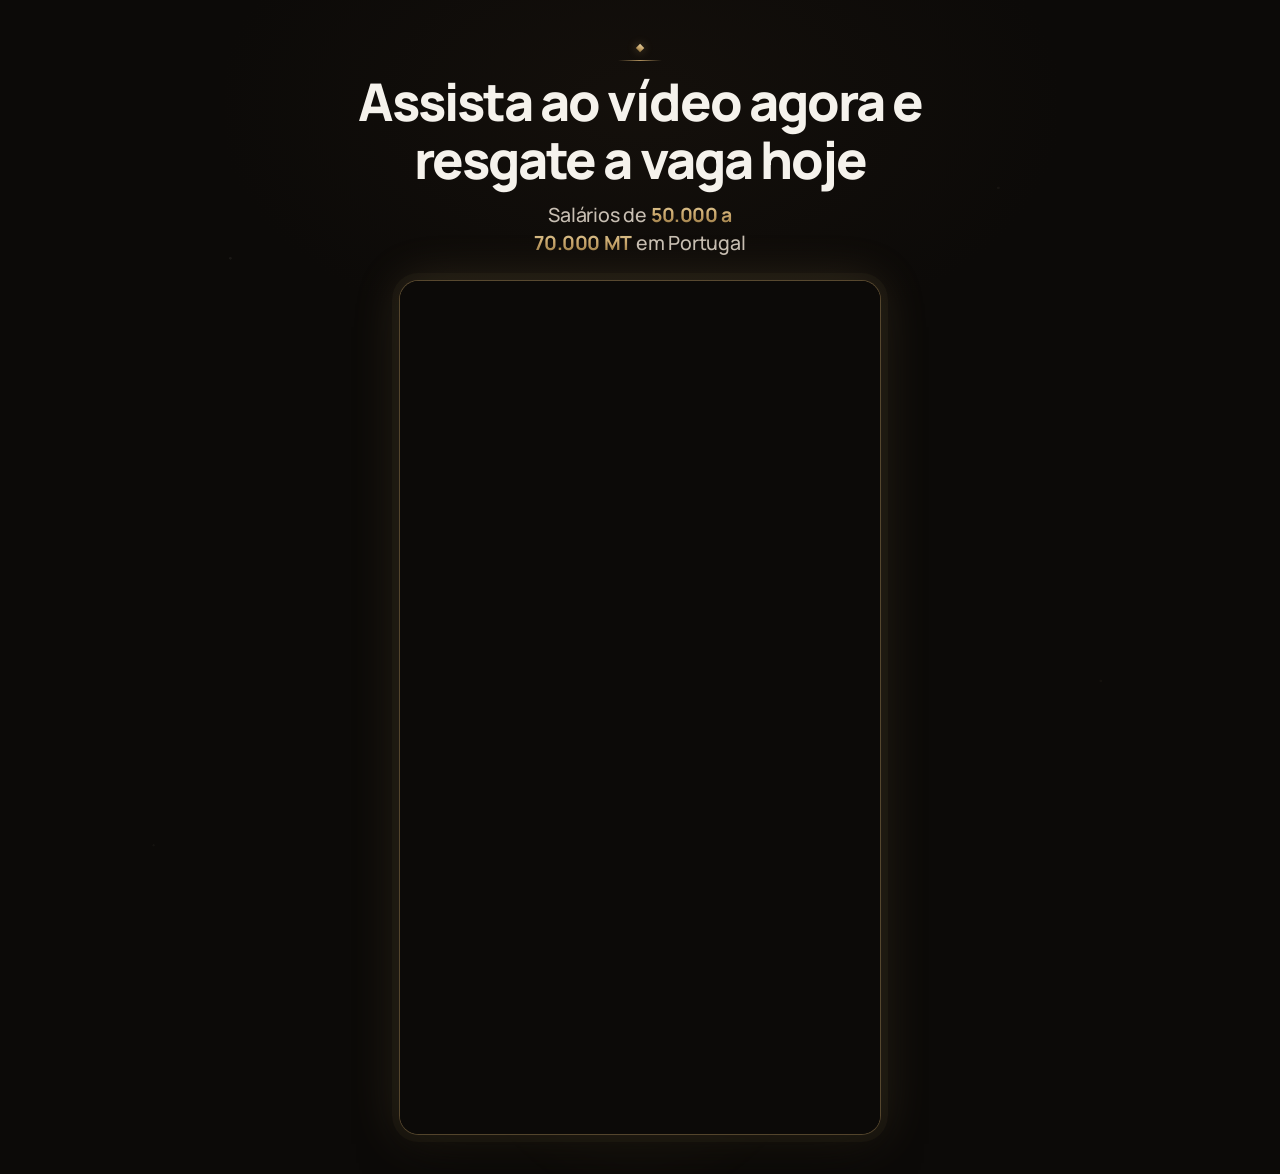
==== index.html @ c2e2bb1a "Landing page premium da VSL Vaga Portugal" ====
<!DOCTYPE html>
<html lang="pt">
  <head>
    <meta charset="utf-8" />
    <meta name="viewport" content="width=device-width, initial-scale=1, viewport-fit=cover" />
    <title>Vaga Portugal</title>
    <meta
      name="description"
      content="Assista ao vídeo agora e resgate a vaga hoje. Salários de 50.000 a 70.000 MT em Portugal."
    />
    <meta name="theme-color" content="#0c0a08" />
    <meta name="color-scheme" content="dark" />
    <meta property="og:title" content="Vaga Portugal" />
    <meta
      property="og:description"
      content="Assista ao vídeo agora e resgate a vaga hoje. Salários de 50.000 a 70.000 MT em Portugal."
    />
    <meta property="og:image" content="/og.jpg" />
    <meta property="og:type" content="website" />
    <meta name="twitter:card" content="summary_large_image" />
    <link rel="icon" type="image/svg+xml" href="/favicon.svg" />
    <link rel="preconnect" href="https://fonts.googleapis.com" />
    <link rel="preconnect" href="https://fonts.gstatic.com" crossorigin />
    <link rel="preconnect" href="https://scripts.converteai.net" />
    <link rel="preconnect" href="https://cdn.converteai.net" />
    <link
      rel="stylesheet"
      href="https://fonts.googleapis.com/css2?family=Manrope:wght@500;600;700;800&display=swap"
    />
    <link rel="stylesheet" href="/styles.css" />
  </head>
  <body>
    <main class="page-shell">
      <div class="page-light" aria-hidden="true"></div>
      <div class="page-specks" aria-hidden="true"></div>

      <section class="page-content">
        <header class="page-header">
          <div class="gold-mark enter-1" aria-hidden="true">
            <span class="gold-diamond"></span>
            <span class="gold-rule"></span>
          </div>

          <h1 class="headline enter-1">Assista ao vídeo agora e resgate a vaga hoje</h1>

          <p class="subhead enter-2">
            Salários de <span class="salary-gold">50.000 a 70.000 MT</span> em Portugal
          </p>
        </header>

        <div class="vsl-stage enter-3">
          <div class="vsl-frame">
            <vturb-smartplayer
              id="vid-6aa5e2555aafa8d5acb6deb1"
              style="display: block; margin: 0 auto; width: 100%"
            >
              <div
                class="vturb-player-placeholder"
                style="
                  position: relative;
                  width: 100%;
                  padding: 177.77777777777777% 0 0;
                  z-index: 0;
                  background-color: #0c0a08;
                "
              ></div>
            </vturb-smartplayer>
          </div>
        </div>
      </section>
    </main>
    <script type="text/javascript">
      (function () {
        var s = document.createElement("script");
        s.src =
          "https://scripts.converteai.net/d117d83b-4b01-4a4b-a027-d16672423f79/players/6aa5e2555aafa8d5acb6deb1/v4/player.js";
        s.async = true;
        document.head.appendChild(s);
      })();
    </script>
  </body>
</html>
---- styles.css ----
:root {
  --font-sans: "Manrope", ui-sans-serif, system-ui, sans-serif;
  --color-bg: #0c0a08;
  --color-bg-warm: #16110c;
  --color-fg: #f5f2ec;
  --color-muted: #c8bfb3;
  --color-gold: #c9a66b;
  --color-gold-bright: #e4d0a0;
  --color-gold-deep: #8a6d3a;
  --color-ink: #0c0a08;
  --container-vsl: 30rem;
  --container-copy: 36rem;
  --radius-vsl: 1.15rem;
  --text-headline: clamp(1.58rem, 0.62rem + 4.4vw, 3.25rem);
  --text-sub: clamp(1.02rem, 0.88rem + 0.7vw, 1.22rem);
  --ease-out: cubic-bezier(0.22, 1, 0.36, 1);
}

*,
*::before,
*::after {
  box-sizing: border-box;
}

html {
  -webkit-font-smoothing: antialiased;
  -moz-osx-font-smoothing: grayscale;
  background-color: var(--color-bg);
  color: var(--color-fg);
}

html,
body {
  min-height: 100dvh;
  overflow-x: clip;
}

body {
  margin: 0;
  font-family: var(--font-sans);
  background-color: var(--color-bg);
  color: var(--color-fg);
}

.page-shell {
  position: relative;
  isolation: isolate;
  min-height: 100vh;
  min-height: 100svh;
  min-height: 100dvh;
  display: flex;
  flex-direction: column;
  align-items: center;
  background-color: var(--color-bg);
  color: var(--color-fg);
  padding-inline: clamp(1.15rem, 5.2vw, 2rem);
  padding-top: calc(clamp(1.5rem, 5vh, 3.5rem) + env(safe-area-inset-top));
  padding-bottom: calc(clamp(1.6rem, 4.5vh, 3.25rem) + env(safe-area-inset-bottom));
}

.page-light,
.page-specks {
  pointer-events: none;
  position: absolute;
  inset: 0;
  z-index: 0;
}

.page-light {
  overflow: hidden;
}

.page-light::before {
  content: "";
  position: absolute;
  left: 50%;
  top: -12%;
  width: min(52rem, 160vw);
  height: 42%;
  transform: translateX(-50%);
  background: radial-gradient(
    ellipse at center,
    color-mix(in oklab, var(--color-bg-warm) 80%, transparent) 0%,
    transparent 72%
  );
}

.page-light::after {
  content: "";
  position: absolute;
  left: 50%;
  top: 46%;
  width: min(28rem, 92vw);
  height: min(42rem, 78vh);
  transform: translateX(-50%);
  background: radial-gradient(
    ellipse at center,
    color-mix(in oklab, var(--color-gold) 16%, transparent) 0%,
    color-mix(in oklab, var(--color-gold) 6%, transparent) 34%,
    transparent 70%
  );
  filter: blur(8px);
}

.page-specks {
  background-image:
    radial-gradient(circle at 18% 22%, rgb(255 244 224 / 0.07) 0 1px, transparent 1.6px),
    radial-gradient(circle at 78% 16%, rgb(255 236 210 / 0.05) 0 1px, transparent 1.5px),
    radial-gradient(circle at 86% 58%, rgb(232 208 160 / 0.045) 0 1px, transparent 1.6px),
    radial-gradient(circle at 12% 72%, rgb(255 248 232 / 0.04) 0 0.8px, transparent 1.4px);
  opacity: 0.85;
}

.page-content {
  position: relative;
  z-index: 1;
  width: 100%;
  max-width: var(--container-copy);
  display: flex;
  flex-direction: column;
  align-items: center;
  text-align: center;
  gap: clamp(1.15rem, 2.6vh, 1.75rem);
}

.page-header {
  display: flex;
  width: 100%;
  flex-direction: column;
  align-items: center;
}

.gold-mark {
  display: flex;
  flex-direction: column;
  align-items: center;
  gap: 0.55rem;
  margin-bottom: 0.75rem;
}

.gold-diamond {
  width: 0.38rem;
  height: 0.38rem;
  background: linear-gradient(
    160deg,
    var(--color-gold-bright) 0%,
    var(--color-gold) 48%,
    var(--color-gold-deep) 100%
  );
  transform: rotate(45deg);
  box-shadow: 0 0 10px color-mix(in oklab, var(--color-gold) 45%, transparent);
}

.gold-rule {
  width: 2.75rem;
  height: 1px;
  background: linear-gradient(90deg, transparent 0%, var(--color-gold) 50%, transparent 100%);
  opacity: 0.85;
}

.headline {
  margin: 0;
  max-width: 22ch;
  font-family: var(--font-sans);
  font-weight: 800;
  font-size: var(--text-headline);
  line-height: 1.12;
  letter-spacing: -0.038em;
  color: var(--color-fg);
  text-wrap: pretty;
}

@media (max-width: 480px) {
  .headline {
    max-width: none;
  }
}

.subhead {
  margin: 0.7rem 0 0;
  max-width: 32ch;
  font-family: var(--font-sans);
  font-weight: 500;
  font-size: var(--text-sub);
  line-height: 1.45;
  letter-spacing: -0.01em;
  color: var(--color-muted);
  text-wrap: balance;
}

.salary-gold {
  font-weight: 700;
  letter-spacing: -0.02em;
  background: linear-gradient(
    180deg,
    var(--color-gold-bright) 0%,
    var(--color-gold) 52%,
    var(--color-gold-deep) 100%
  );
  -webkit-background-clip: text;
  background-clip: text;
  color: transparent;
}

.vsl-stage {
  width: min(100%, var(--container-vsl));
}

.vsl-frame {
  position: relative;
  width: 100%;
  border-radius: var(--radius-vsl);
  overflow: hidden;
  background: var(--color-ink);
  box-shadow:
    0 0 0 1px color-mix(in oklab, var(--color-gold) 32%, transparent),
    0 0 0 8px color-mix(in oklab, var(--color-gold) 4%, transparent),
    0 0 48px color-mix(in oklab, var(--color-gold) 18%, transparent),
    0 28px 56px -18px rgb(0 0 0 / 0.78),
    0 12px 28px -10px rgb(0 0 0 / 0.62);
}

.vsl-frame vturb-smartplayer,
.vsl-frame .vturb-player-placeholder {
  display: block !important;
  width: 100% !important;
  max-width: none !important;
}

.vsl-frame .thumbnail-image {
  position: absolute;
  inset: 0;
  width: 100%;
  height: 100%;
  object-fit: cover;
}

.enter-1,
.enter-2,
.enter-3 {
  animation: rise-in 700ms var(--ease-out) both;
}

.enter-1 {
  animation-delay: 40ms;
}

.enter-2 {
  animation-delay: 140ms;
}

.enter-3 {
  animation-delay: 240ms;
}

@keyframes rise-in {
  from {
    opacity: 0;
    transform: translateY(12px);
    filter: blur(6px);
  }
  to {
    opacity: 1;
    transform: translateY(0);
    filter: blur(0);
  }
}

@media (prefers-reduced-motion: reduce) {
  .enter-1,
  .enter-2,
  .enter-3 {
    animation: none;
  }
}
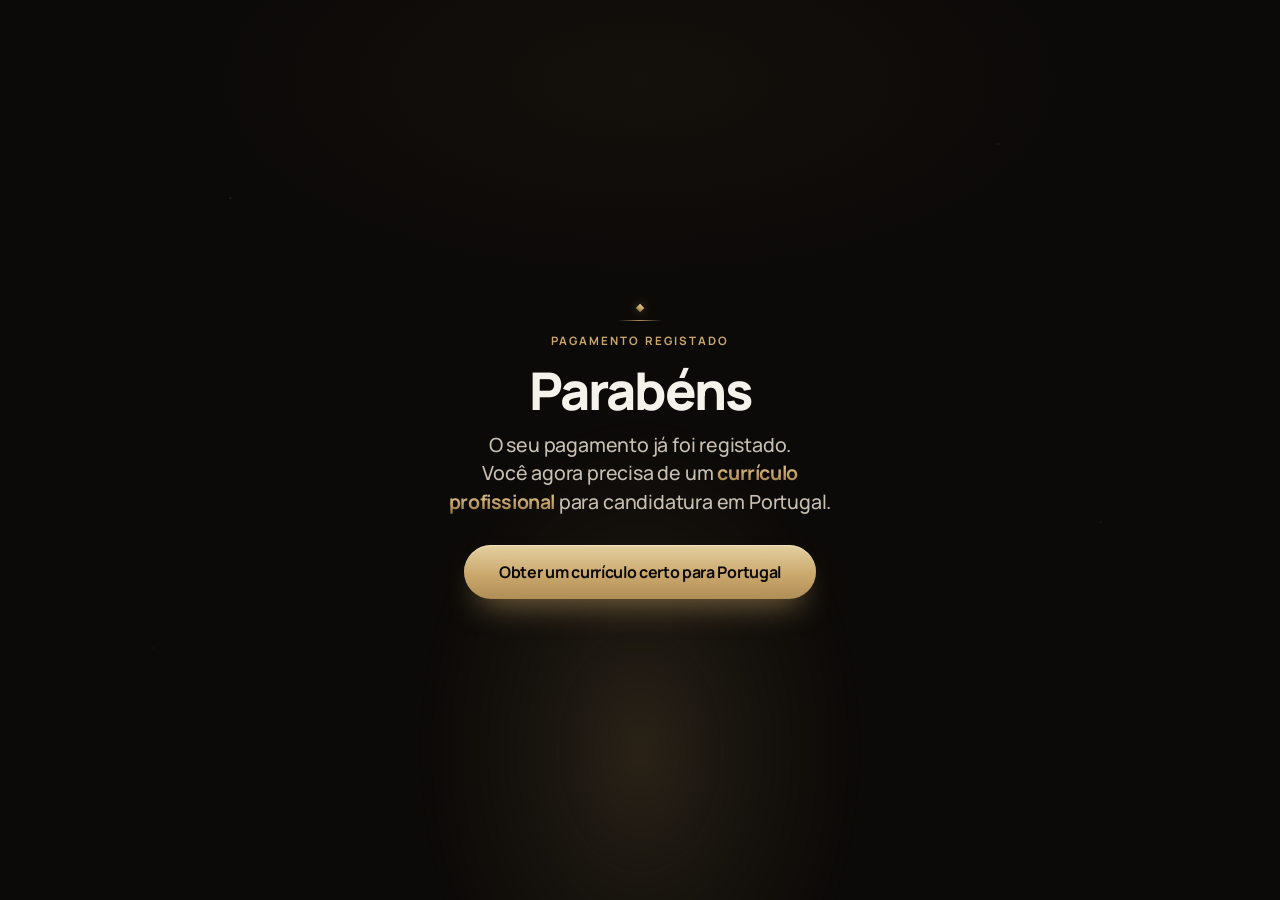
==== commit 7fa13242: "Adiciona página de pagamento antes da VSL" ====
--- a/index.html
+++ b/index.html
@@ -3,26 +3,23 @@
   <head>
     <meta charset="utf-8" />
     <meta name="viewport" content="width=device-width, initial-scale=1, viewport-fit=cover" />
-    <title>Vaga Portugal</title>
+    <title>Pagamento registado</title>
     <meta
       name="description"
-      content="Assista ao vídeo agora e resgate a vaga hoje. Salários de 50.000 a 70.000 MT em Portugal."
+      content="Parabéns. O seu pagamento já foi registado. Agora precisa de um currículo profissional para candidatura em Portugal."
     />
     <meta name="theme-color" content="#0c0a08" />
     <meta name="color-scheme" content="dark" />
-    <meta property="og:title" content="Vaga Portugal" />
+    <meta property="og:title" content="Pagamento registado" />
     <meta
       property="og:description"
-      content="Assista ao vídeo agora e resgate a vaga hoje. Salários de 50.000 a 70.000 MT em Portugal."
+      content="Parabéns. O seu pagamento já foi registado. Agora precisa de um currículo profissional para candidatura em Portugal."
     />
     <meta property="og:image" content="/og.jpg" />
     <meta property="og:type" content="website" />
-    <meta name="twitter:card" content="summary_large_image" />
     <link rel="icon" type="image/svg+xml" href="/favicon.svg" />
     <link rel="preconnect" href="https://fonts.googleapis.com" />
     <link rel="preconnect" href="https://fonts.gstatic.com" crossorigin />
-    <link rel="preconnect" href="https://scripts.converteai.net" />
-    <link rel="preconnect" href="https://cdn.converteai.net" />
     <link
       rel="stylesheet"
       href="https://fonts.googleapis.com/css2?family=Manrope:wght@500;600;700;800&display=swap"
@@ -30,7 +27,7 @@
     <link rel="stylesheet" href="/styles.css" />
   </head>
   <body>
-    <main class="page-shell">
+    <main class="page-shell page-shell--center">
       <div class="page-light" aria-hidden="true"></div>
       <div class="page-specks" aria-hidden="true"></div>
 
@@ -41,42 +38,16 @@
             <span class="gold-rule"></span>
           </div>
 
-          <h1 class="headline enter-1">Assista ao vídeo agora e resgate a vaga hoje</h1>
-
+          <p class="eyebrow enter-1">Pagamento registado</p>
+          <h1 class="headline enter-1">Parabéns</h1>
           <p class="subhead enter-2">
-            Salários de <span class="salary-gold">50.000 a 70.000 MT</span> em Portugal
+            O seu pagamento já foi registado. Você agora precisa de um
+            <span class="salary-gold">currículo profissional</span> para candidatura em Portugal.
           </p>
         </header>
 
-        <div class="vsl-stage enter-3">
-          <div class="vsl-frame">
-            <vturb-smartplayer
-              id="vid-6aa5e2555aafa8d5acb6deb1"
-              style="display: block; margin: 0 auto; width: 100%"
-            >
-              <div
-                class="vturb-player-placeholder"
-                style="
-                  position: relative;
-                  width: 100%;
-                  padding: 177.77777777777777% 0 0;
-                  z-index: 0;
-                  background-color: #0c0a08;
-                "
-              ></div>
-            </vturb-smartplayer>
-          </div>
-        </div>
+        <a class="cta enter-3" href="/video">Obter um currículo certo para Portugal</a>
       </section>
     </main>
-    <script type="text/javascript">
-      (function () {
-        var s = document.createElement("script");
-        s.src =
-          "https://scripts.converteai.net/d117d83b-4b01-4a4b-a027-d16672423f79/players/6aa5e2555aafa8d5acb6deb1/v4/player.js";
-        s.async = true;
-        document.head.appendChild(s);
-      })();
-    </script>
   </body>
 </html>
--- a/styles.css
+++ b/styles.css
@@ -202,6 +202,56 @@
   color: transparent;
 }
 
+.page-shell--center {
+  justify-content: center;
+}
+
+.eyebrow {
+  margin: 0 0 0.85rem;
+  font-size: 0.72rem;
+  font-weight: 700;
+  letter-spacing: 0.18em;
+  text-transform: uppercase;
+  color: var(--color-gold);
+}
+
+.cta {
+  display: inline-flex;
+  align-items: center;
+  justify-content: center;
+  width: min(100%, 22rem);
+  min-height: 3.4rem;
+  margin-top: 0.35rem;
+  padding: 0.95rem 1.4rem;
+  border-radius: 9999px;
+  text-decoration: none;
+  text-align: center;
+  font-family: var(--font-sans);
+  font-weight: 700;
+  font-size: 1rem;
+  line-height: 1.25;
+  letter-spacing: -0.02em;
+  color: var(--color-ink);
+  background: linear-gradient(
+    180deg,
+    var(--color-gold-bright) 0%,
+    var(--color-gold) 58%,
+    var(--color-gold-deep) 160%
+  );
+  box-shadow:
+    inset 0 1px 0 rgb(255 244 220 / 0.5),
+    0 16px 32px -14px color-mix(in oklab, var(--color-gold) 70%, transparent);
+}
+
+.cta:hover {
+  filter: brightness(1.05);
+}
+
+.cta:focus-visible {
+  outline: 2px solid var(--color-gold-bright);
+  outline-offset: 3px;
+}
+
 .vsl-stage {
   width: min(100%, var(--container-vsl));
 }
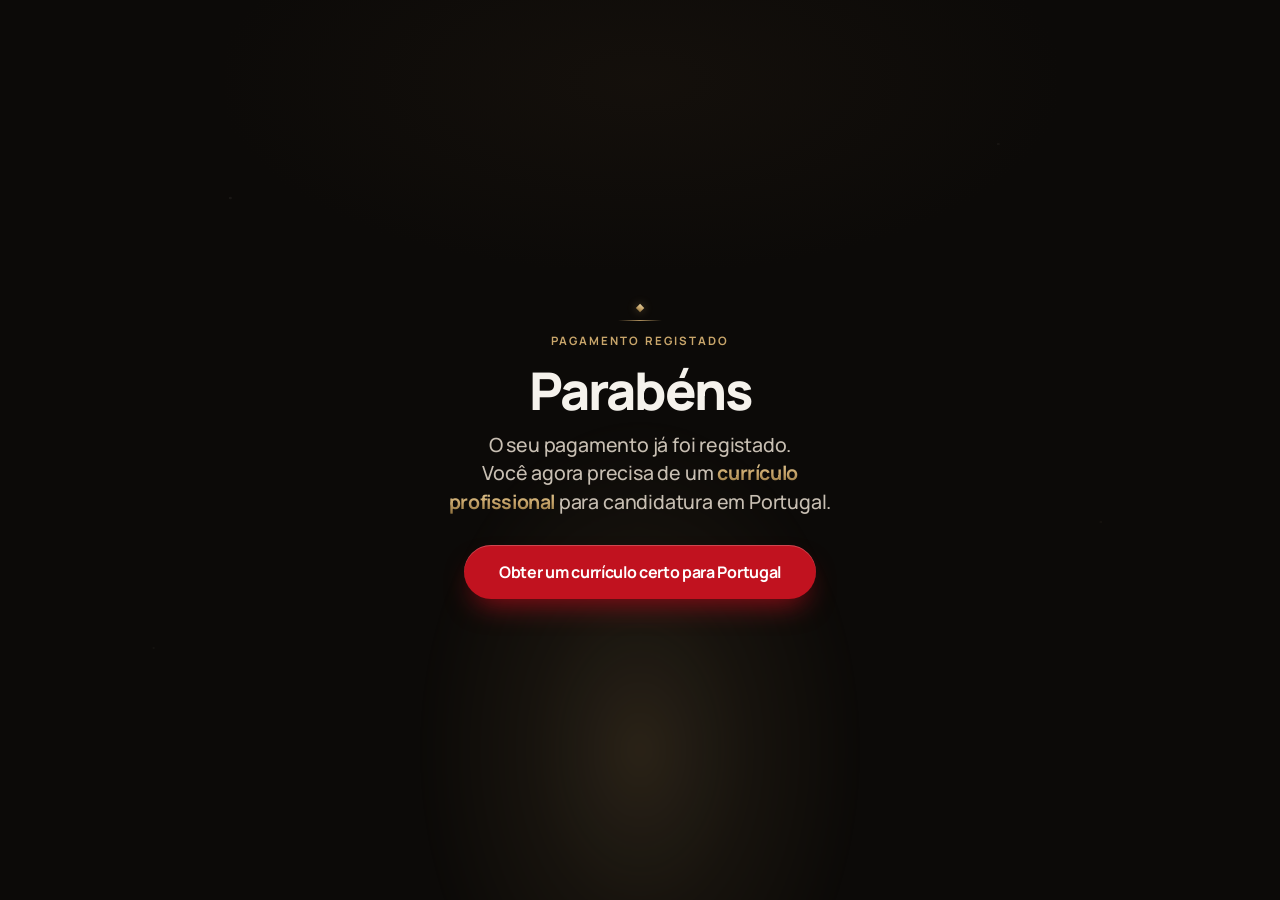
==== commit da248d6d: "Adiciona o pixel do Facebook" ====
--- a/index.html
+++ b/index.html
@@ -25,6 +25,21 @@
       href="https://fonts.googleapis.com/css2?family=Manrope:wght@500;600;700;800&display=swap"
     />
     <link rel="stylesheet" href="/styles.css" />
+    <!-- Meta Pixel Code -->
+    <script>
+      !function(f,b,e,v,n,t,s)
+      {if(f.fbq)return;n=f.fbq=function(){n.callMethod?
+      n.callMethod.apply(n,arguments):n.queue.push(arguments)};
+      if(!f._fbq)f._fbq=n;n.push=n;n.loaded=!0;n.version='2.0';
+      n.queue=[];t=b.createElement(e);t.async=!0;
+      t.src=v;s=b.getElementsByTagName(e)[0];
+      s.parentNode.insertBefore(t,s)}(window, document,'script',
+      'https://connect.facebook.net/en_US/fbevents.js');
+      fbq('init', '1459601679314224');
+      fbq('track', 'PageView');
+    </script>
+    <noscript><img height="1" width="1" style="display:none" src="https://www.facebook.com/tr?id=1459601679314224&ev=PageView&noscript=1" alt="" /></noscript>
+    <!-- End Meta Pixel Code -->
   </head>
   <body>
     <main class="page-shell page-shell--center">
--- a/styles.css
+++ b/styles.css
@@ -231,20 +231,17 @@
   font-size: 1rem;
   line-height: 1.25;
   letter-spacing: -0.02em;
-  color: var(--color-ink);
-  background: linear-gradient(
-    180deg,
-    var(--color-gold-bright) 0%,
-    var(--color-gold) 58%,
-    var(--color-gold-deep) 160%
-  );
+  color: #fff;
+  background: #c1121f;
   box-shadow:
-    inset 0 1px 0 rgb(255 244 220 / 0.5),
-    0 16px 32px -14px color-mix(in oklab, var(--color-gold) 70%, transparent);
+    inset 0 1px 0 rgb(255 255 255 / 0.22),
+    0 14px 28px -10px rgb(193 18 31 / 0.75),
+    0 8px 18px -8px rgb(0 0 0 / 0.55);
 }
 
 .cta:hover {
-  filter: brightness(1.05);
+  background: #a50e19;
+  filter: none;
 }
 
 .cta:focus-visible {
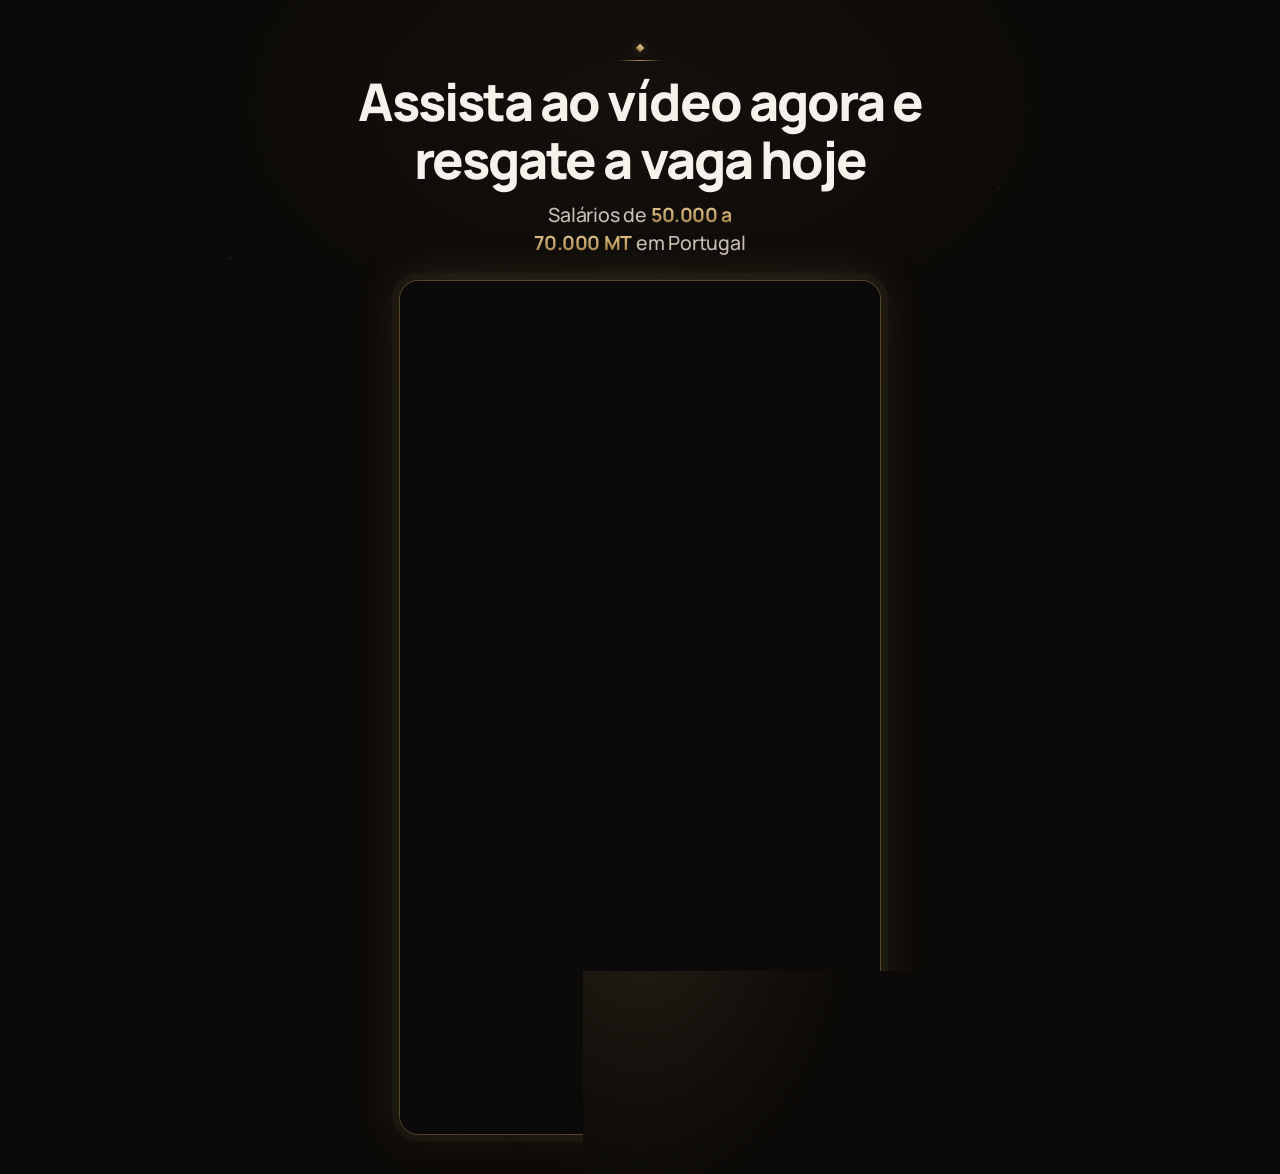
==== commit 9ae9bbfe: "Remove a página de pagamento e abre direto na VSL" ====
--- a/index.html
+++ b/index.html
@@ -3,23 +3,25 @@
   <head>
     <meta charset="utf-8" />
     <meta name="viewport" content="width=device-width, initial-scale=1, viewport-fit=cover" />
-    <title>Pagamento registado</title>
+    <title>Vaga Portugal</title>
     <meta
       name="description"
-      content="Parabéns. O seu pagamento já foi registado. Agora precisa de um currículo profissional para candidatura em Portugal."
+      content="Assista ao vídeo agora e resgate a vaga hoje. Salários de 50.000 a 70.000 MT em Portugal."
     />
     <meta name="theme-color" content="#0c0a08" />
     <meta name="color-scheme" content="dark" />
-    <meta property="og:title" content="Pagamento registado" />
+    <meta property="og:title" content="Vaga Portugal" />
     <meta
       property="og:description"
-      content="Parabéns. O seu pagamento já foi registado. Agora precisa de um currículo profissional para candidatura em Portugal."
+      content="Assista ao vídeo agora e resgate a vaga hoje. Salários de 50.000 a 70.000 MT em Portugal."
     />
     <meta property="og:image" content="/og.jpg" />
     <meta property="og:type" content="website" />
     <link rel="icon" type="image/svg+xml" href="/favicon.svg" />
     <link rel="preconnect" href="https://fonts.googleapis.com" />
     <link rel="preconnect" href="https://fonts.gstatic.com" crossorigin />
+    <link rel="preconnect" href="https://scripts.converteai.net" />
+    <link rel="preconnect" href="https://cdn.converteai.net" />
     <link
       rel="stylesheet"
       href="https://fonts.googleapis.com/css2?family=Manrope:wght@500;600;700;800&display=swap"
@@ -42,7 +44,7 @@
     <!-- End Meta Pixel Code -->
   </head>
   <body>
-    <main class="page-shell page-shell--center">
+    <main class="page-shell">
       <div class="page-light" aria-hidden="true"></div>
       <div class="page-specks" aria-hidden="true"></div>
 
@@ -53,16 +55,42 @@
             <span class="gold-rule"></span>
           </div>
 
-          <p class="eyebrow enter-1">Pagamento registado</p>
-          <h1 class="headline enter-1">Parabéns</h1>
+          <h1 class="headline enter-1">Assista ao vídeo agora e resgate a vaga hoje</h1>
+
           <p class="subhead enter-2">
-            O seu pagamento já foi registado. Você agora precisa de um
-            <span class="salary-gold">currículo profissional</span> para candidatura em Portugal.
+            Salários de <span class="salary-gold">50.000 a 70.000 MT</span> em Portugal
           </p>
         </header>
 
-        <a class="cta enter-3" href="/video">Obter um currículo certo para Portugal</a>
+        <div class="vsl-stage enter-3">
+          <div class="vsl-frame">
+            <vturb-smartplayer
+              id="vid-6abc25398ba89553514602e3"
+              style="display: block; margin: 0 auto; width: 100%"
+            >
+              <div
+                class="vturb-player-placeholder"
+                style="
+                  position: relative;
+                  width: 100%;
+                  padding: 177.77777777777777% 0 0;
+                  z-index: 0;
+                  background-color: #0c0a08;
+                "
+              ></div>
+            </vturb-smartplayer>
+          </div>
+        </div>
       </section>
     </main>
+    <script type="text/javascript">
+      (function () {
+        var s = document.createElement("script");
+        s.src =
+          "https://scripts.converteai.net/f19d9561-45e1-45eb-9e26-0358b1116c04/players/6abc25398ba89553514602e3/v4/player.js?v=20260930";
+        s.async = true;
+        document.head.appendChild(s);
+      })();
+    </script>
   </body>
 </html>
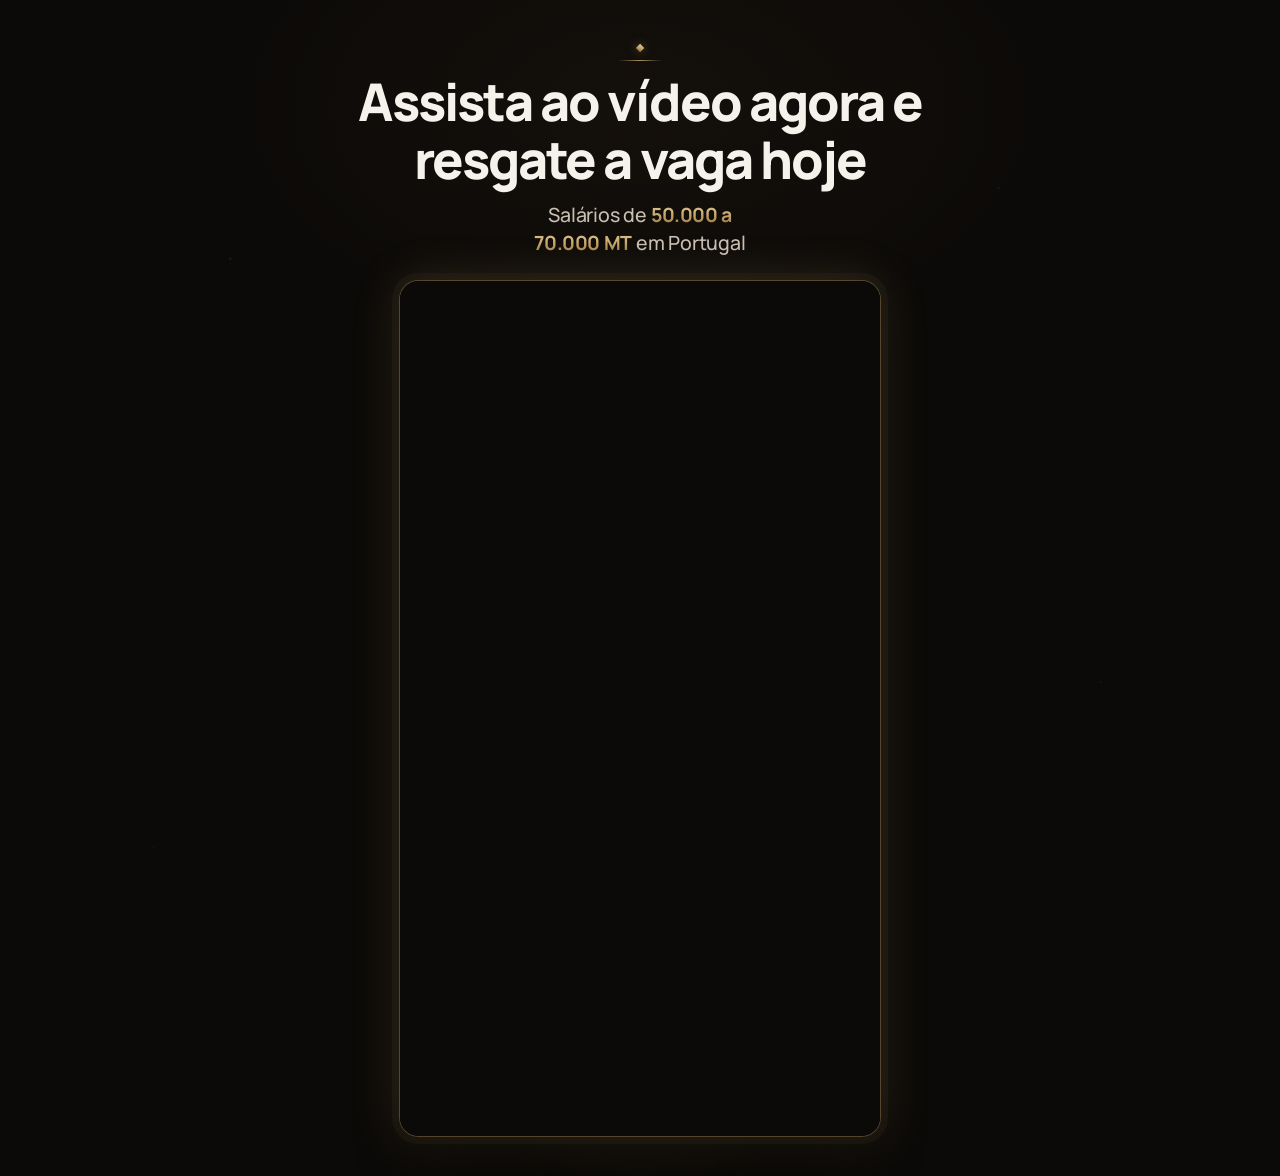
==== commit e9215068: "Troca a VSL pelo player novo" ====
--- a/index.html
+++ b/index.html
@@ -65,7 +65,7 @@
         <div class="vsl-stage enter-3">
           <div class="vsl-frame">
             <vturb-smartplayer
-              id="vid-6abc25398ba89553514602e3"
+              id="vid-6ac46342e88b02b49a703f78"
               style="display: block; margin: 0 auto; width: 100%"
             >
               <div
@@ -73,7 +73,7 @@
                 style="
                   position: relative;
                   width: 100%;
-                  padding: 177.77777777777777% 0 0;
+                  padding: 178.21782178217822% 0 0;
                   z-index: 0;
                   background-color: #0c0a08;
                 "
@@ -87,7 +87,7 @@
       (function () {
         var s = document.createElement("script");
         s.src =
-          "https://scripts.converteai.net/f19d9561-45e1-45eb-9e26-0358b1116c04/players/6abc25398ba89553514602e3/v4/player.js?v=20260930";
+          "https://scripts.converteai.net/8b709eb2-af1f-4db8-b427-9ada800973a9/players/6ac46342e88b02b49a703f78/v4/player.js?v=20261006";
         s.async = true;
         document.head.appendChild(s);
       })();
